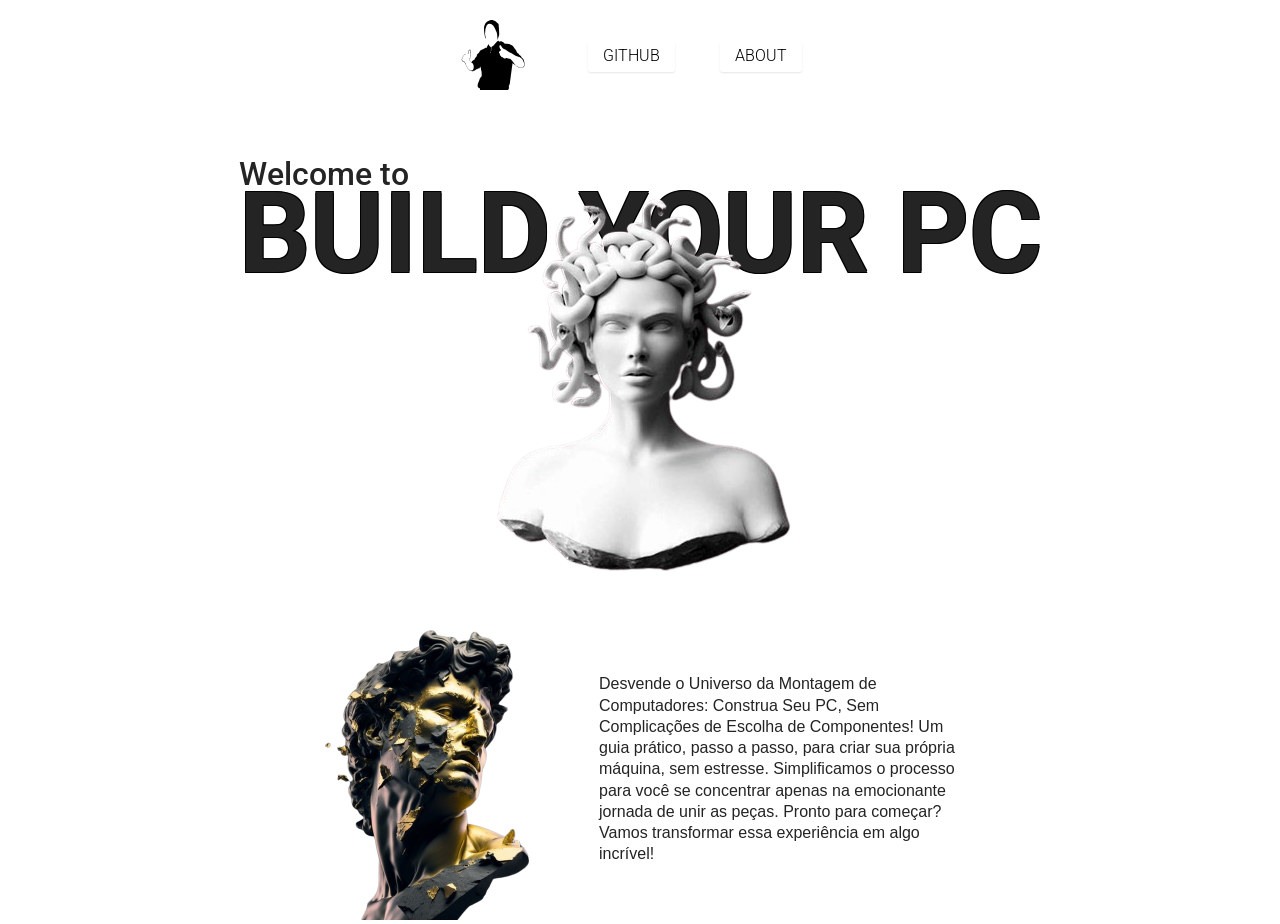
==== index.html @ e7bf256b "HTML index add" ====
<!DOCTYPE html>
<html lang="pt-br">

<head>
  <meta charset="UTF-8">
  <meta name="viewport" content="width=device-width, initial-scale=1.0">
  <title>Build Your PC</title>

  <link rel="preconnect" href="https://fonts.googleapis.com">
  <link rel="preconnect" href="https://fonts.gstatic.com" crossorigin>
  <link
    href="https://fonts.googleapis.com/css2?family=Merriweather:ital,wght@1,900&family=Poppins:wght@400;600&family=Roboto:wght@400;500&display=swap"
    rel="stylesheet">

  <link rel="stylesheet" href="./css/style.css">
  <link rel="preload" href="./css/style.css" as="style">

  <script>document.documentElement.classList.add('js');</script>

</head>

<body>
  <header class="header-bg">
    <div class="header-container">
      <div class="logo fadeInLeft" data-anime="200">
        <img src="./img/marca.svg" alt="logo" width="70px" height="70px">
      </div>

      <div class="header-options fadeInRight" data-anime="200">
        <nav>
          <ul>
            <li><a href="https://github.com/fabionasc1mento" class="btn">github</a></li>
            <li><a href="https://fabionasc1mento.github.io/" class="btn">About</a></li>
          </ul>
        </nav>
      </div>
    </div>
  </header>

  <main>
    <div class="main-container">
      <div class="titulo-main fadeInLeft" data-anime="200">
        <div>
          <span>Welcome to</span>
        </div>
        <div>
          <p>Build your PC</p>
        </div>
      </div>
      <div id="imageContainer" class="imagem-main fadeInDown" data-anime="200">
        <img src="./img/IMAGES/medusa.png" alt="" width="374px" height="666px">
        <script src="./js/movimage.js"></script>
      </div>
    </div>

    <section>
      <div class="section-container">
        <div class="imagem-section fadeInDown" data-anime="400">
          <img src="./img/IMAGES/goldhead.png" alt="" width="204px" height="306px">
        </div>
        <div>
          <p class="section-text fadeInRight" data-anime="400">Desvende o Universo da Montagem de Computadores: Construa
            Seu PC, Sem Complicações de
            Escolha de Componentes! Um guia prático, passo a passo, para criar sua própria máquina, sem estresse.
            Simplificamos o processo para você se concentrar apenas na emocionante jornada de unir as peças. Pronto para
            começar? Vamos transformar essa experiência em algo incrível!
          <p>
        </div>
      </div>
    </section>
  </main>


  <script src="./js/plugins/simple-anime.js"></script>
  <script src="./js/script.js"></script>


</body>

</html>
---- css/style.css ----
@import url(./global/global.css);
@import url(./global/header.css);
@import url(./global/footer.css);
@import url(./global/main.css);
@import url(./global/animacao.css);



@import url(./global/componentes.css);
---- css/style.css ----
@import url(./global/global.css);
@import url(./global/header.css);
@import url(./global/footer.css);
@import url(./global/main.css);
@import url(./global/animacao.css);



@import url(./global/componentes.css);
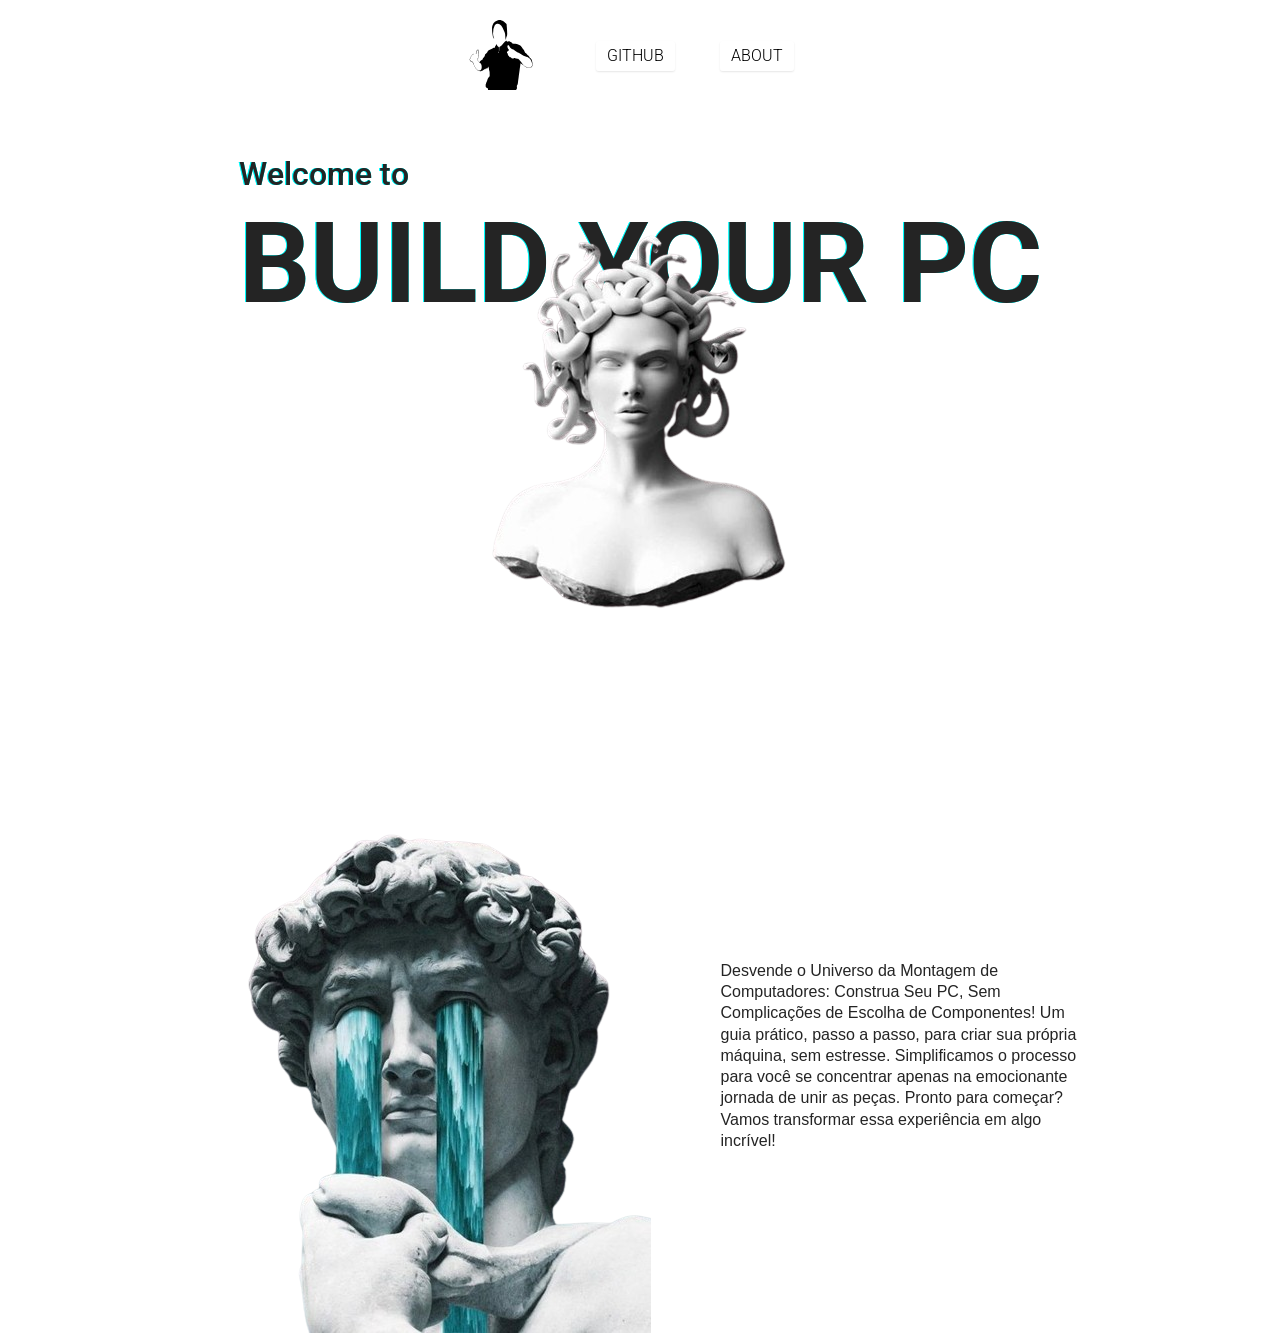
==== commit f426b287: "Adiçao novo layout" ====
--- a/index.html
+++ b/index.html
@@ -12,8 +12,8 @@
     href="https://fonts.googleapis.com/css2?family=Merriweather:ital,wght@1,900&family=Poppins:wght@400;600&family=Roboto:wght@400;500&display=swap"
     rel="stylesheet">
 
-  <link rel="stylesheet" href="./css/style.css">
   <link rel="preload" href="./css/style.css" as="style">
+  <link rel="stylesheet" href="./css/style.css"> 
 
   <script>document.documentElement.classList.add('js');</script>
 
@@ -48,15 +48,15 @@
         </div>
       </div>
       <div id="imageContainer" class="imagem-main fadeInDown" data-anime="200">
-        <img src="./img/IMAGES/medusa.png" alt="" width="374px" height="666px">
+        <img src="./img/IMAGES/medusa.png" alt="" width="305px" height="388px">
         <script src="./js/movimage.js"></script>
       </div>
     </div>
 
     <section>
-      <div class="section-container">
+      <div class="section-container js-scroll">
         <div class="imagem-section fadeInDown" data-anime="400">
-          <img src="./img/IMAGES/goldhead.png" alt="" width="204px" height="306px">
+          <img src="./img/IMAGES/cry.png" alt="" width="447px" height="559px">
         </div>
         <div>
           <p class="section-text fadeInRight" data-anime="400">Desvende o Universo da Montagem de Computadores: Construa
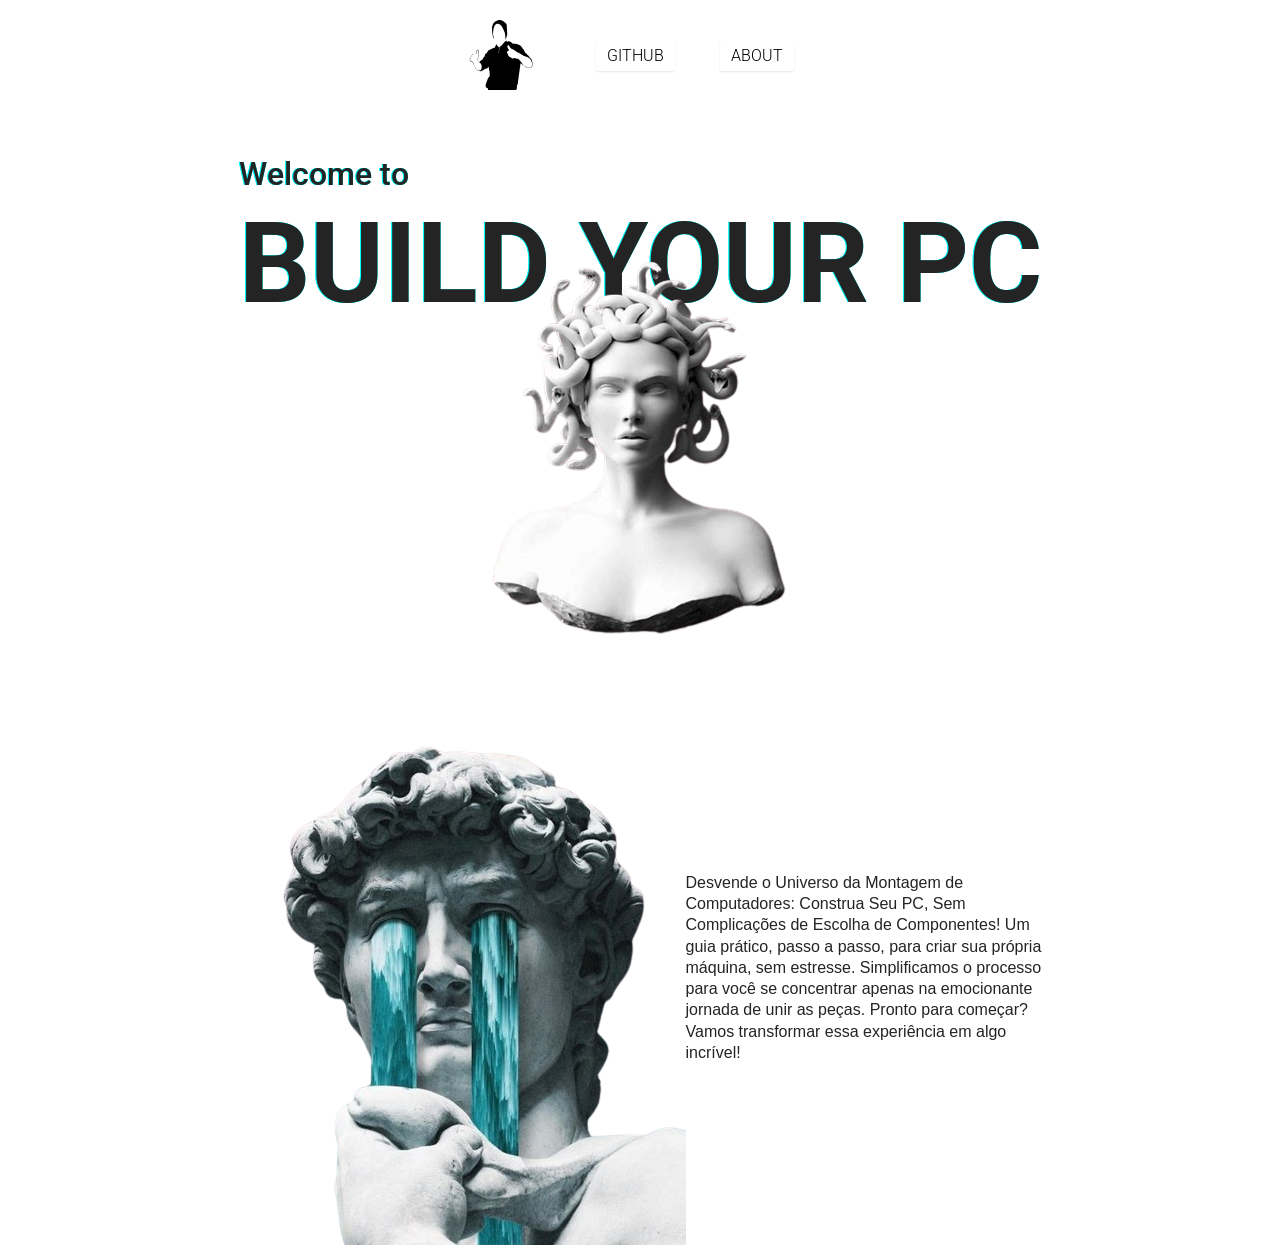
==== commit ebfa154d: "Responsividade part-1" ====
--- a/index.html
+++ b/index.html
@@ -48,7 +48,7 @@
         </div>
       </div>
       <div id="imageContainer" class="imagem-main fadeInDown" data-anime="200">
-        <img src="./img/IMAGES/medusa.png" alt="" width="305px" height="388px">
+        <img src="./img/IMAGES/medusa.png" alt="" >
         <script src="./js/movimage.js"></script>
       </div>
     </div>
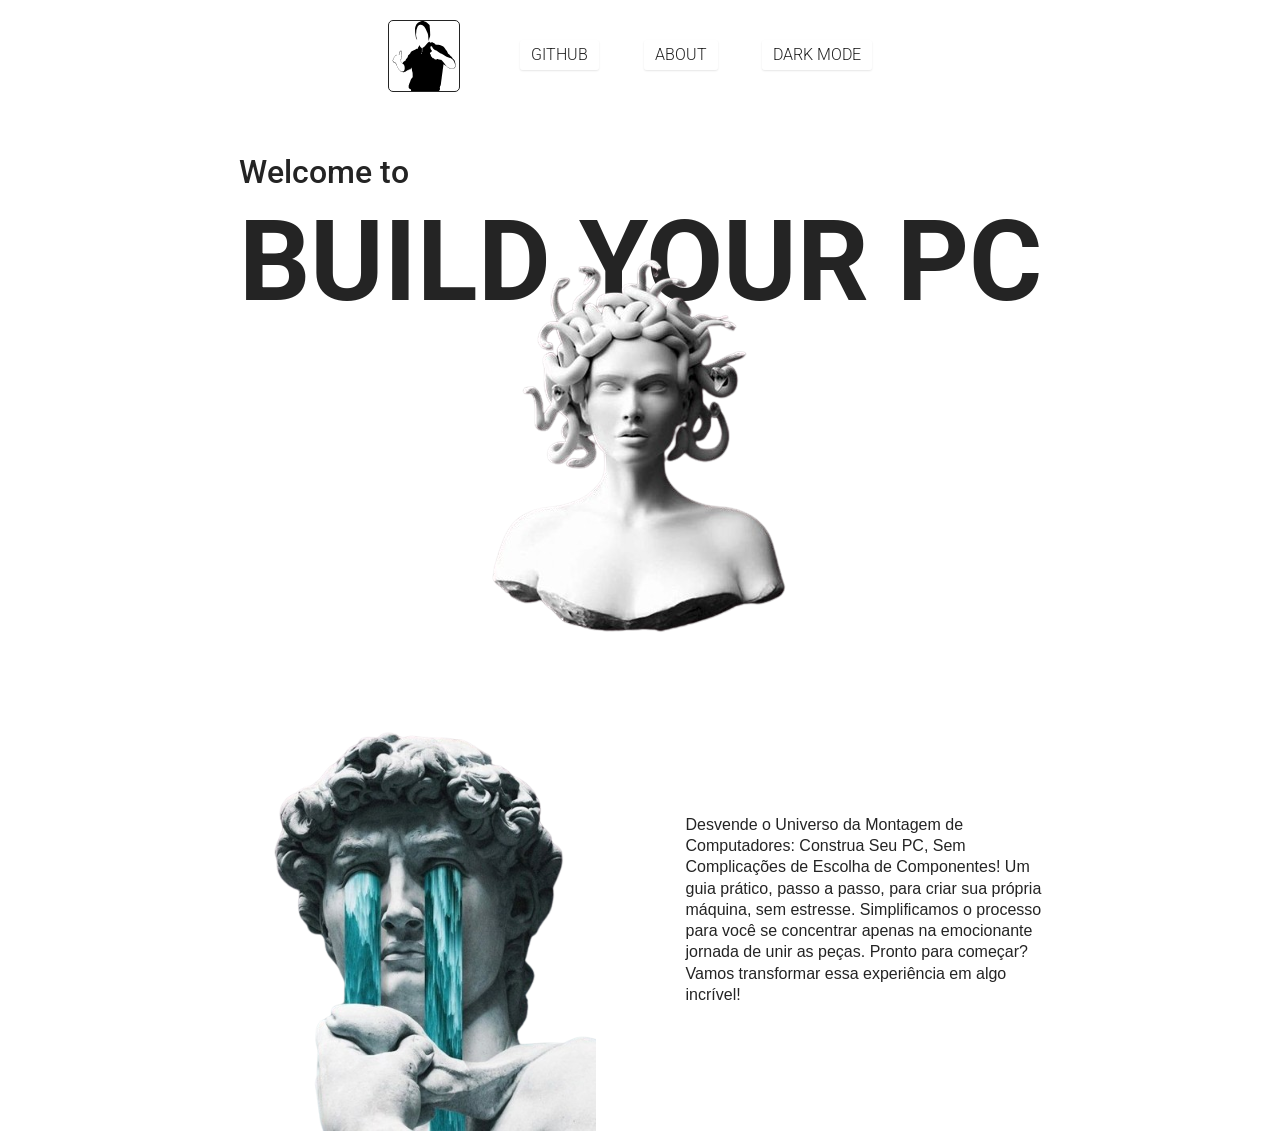
==== commit 4dff8a37: "Dark mode e nova responsividade" ====
--- a/index.html
+++ b/index.html
@@ -13,7 +13,7 @@
     rel="stylesheet">
 
   <link rel="preload" href="./css/style.css" as="style">
-  <link rel="stylesheet" href="./css/style.css"> 
+  <link rel="stylesheet" href="./css/style.css">
 
   <script>document.documentElement.classList.add('js');</script>
 
@@ -31,6 +31,9 @@
           <ul>
             <li><a href="https://github.com/fabionasc1mento" class="btn">github</a></li>
             <li><a href="https://fabionasc1mento.github.io/" class="btn">About</a></li>
+            <li><a id="toggleDarkMode" class="btn">Dark mode</a>
+              <script src="/js/darkmode.js"></script>
+            </li>
           </ul>
         </nav>
       </div>
@@ -48,7 +51,7 @@
         </div>
       </div>
       <div id="imageContainer" class="imagem-main fadeInDown" data-anime="200">
-        <img src="./img/IMAGES/medusa.png" alt="" >
+        <img src="./img/IMAGES/medusa.png" alt="">
         <script src="./js/movimage.js"></script>
       </div>
     </div>
--- a/css/style.css
+++ b/css/style.css
@@ -6,4 +6,6 @@
 
 
 
-@import url(./global/componentes.css);+@import url(./global/componentes.css);
+
+
--- a/css/style.css
+++ b/css/style.css
@@ -6,4 +6,6 @@
 
 
 
-@import url(./global/componentes.css);+@import url(./global/componentes.css);
+
+
